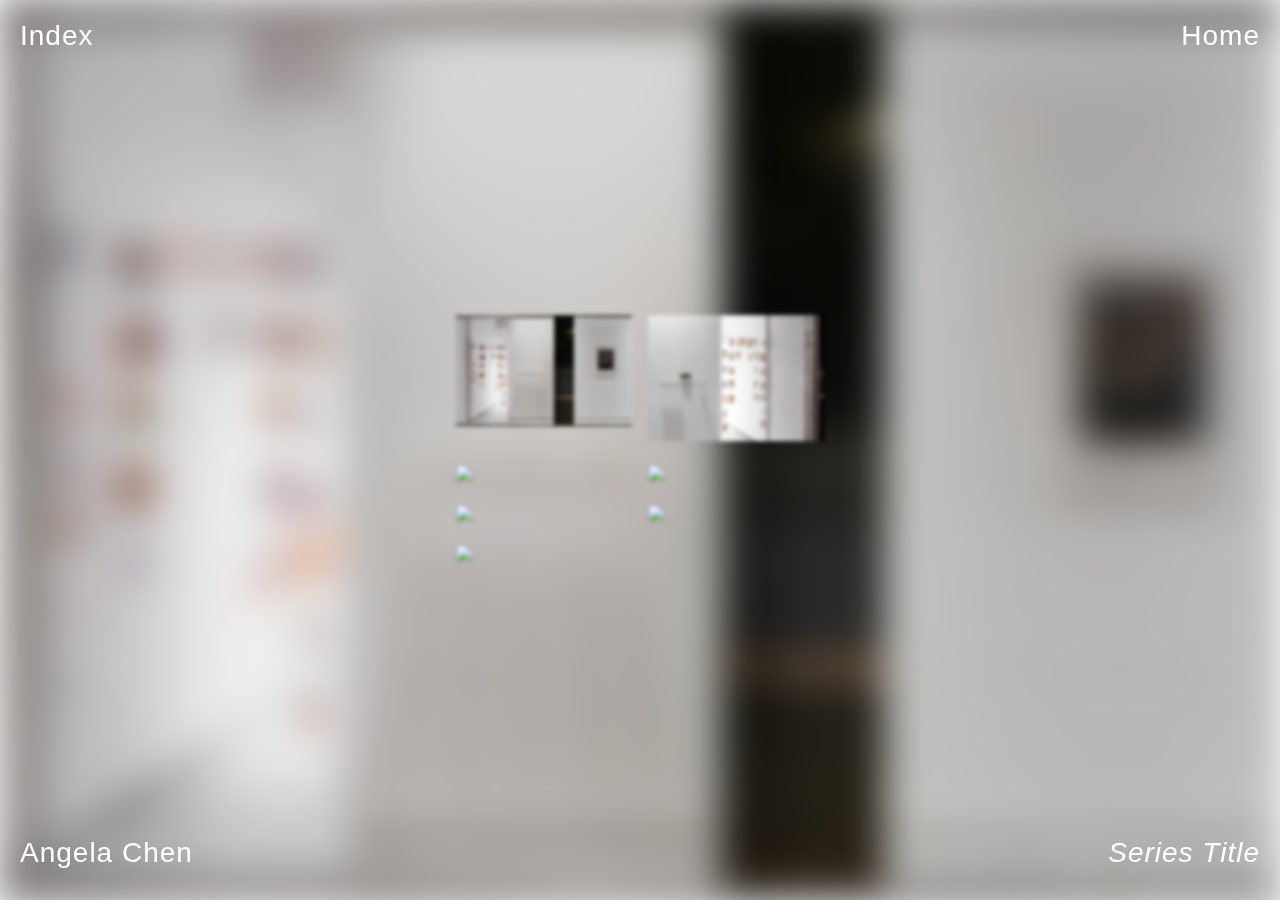
==== chen.html @ 690668ad "first" ====
<!DOCTYPE html>
<html><head>
<meta name="viewport" content="width=device-width, initial-scale=1, shrink-to-fit=no">
<meta http-equiv="Content-Type" content="text/html; charset=UTF-8">
<meta name="viewport" content="width=device-width, initial-scale=1.0, maximum-scale=1.0, user-scalable=no">
<meta http-equiv="X-UA-Compatible" content="ie=edge" />
<link rel="apple-touch-icon" sizes="180x180" href="assets/apple-touch-icon.png">
<link rel="icon" type="image/png" sizes="32x32" href="assets/favicon-32x32.png">
<link rel="icon" type="image/png" sizes="16x16" href="assets/favicon-16x16.png">
	<title>Hindsight 2020</title>
	<link rel="stylesheet" type="text/css" href="artist.css">
	<link rel="stylesheet" href="https://use.typekit.net/ftk5txc.css">
	</head>

    <style type="text/css">
        
    .bg-image {
    background-image: url("assets/chen/Ac_1.jpg");
    height: 100vh;
    background-position: center;
    background-repeat: no-repeat;
    background-size: cover;
    z-index: 0;
    filter: blur(20px);
}
    </style>

	<body>

<div class="bg-image"></div>
<div id="mfa" class="type-main"><a href="home.html">Home</a></div>

<!-- IMAGES !!!!!!!! -->

<div id="container">
<div class="row">
  <div class="column">
    <img src="assets/chen/Ac_1.jpg" style="width:100%" onclick="openModal();currentSlide(1)">
  </div>

  <div class="column">
    <img src="assets/chen/Ac_2.jpg" style="width:100%" onclick="openModal();currentSlide(2)">
  </div>

  <div class="column">
    <img src="assets/chen/Ac_3.jpg" style="width:100%" onclick="openModal();currentSlide(3)">
  </div>

  <div class="column">
    <img src="assets/chen/Ac_4.jpg" style="width:100%" onclick="openModal();currentSlide(4)">
  </div>

  <div class="column">
    <img src="assets/chen/Ac_5.jpg" style="width:100%" onclick="openModal();currentSlide(5)">
  </div>

  <div class="column">
    <img src="assets/chen/Ac_6.jpg" style="width:100%" onclick="openModal();currentSlide(6)">
  </div>

  <div class="column">
    <img src="assets/chen/Ac_7.jpg" style="width:100%" onclick="openModal();currentSlide(7)">
  </div>

</div></div>

<div id="myModal" class="modal">
  <span class="close cursor" onclick="closeModal()">&times;</span>
  <div class="modal-content">

    <div class="mySlides">
      <img src="assets/chen/Ac_1.jpg" style="width:100%">
    </div>

    <div class="mySlides">
      <img src="assets/chen/Ac_2.jpg" style="width:100%">
    </div>

    <div class="mySlides">
      <img src="assets/chen/Ac_3.jpg" style="width:100%">
    </div>
    
    <div class="mySlides">
      <img src="assets/chen/Ac_4.jpg" style="width:100%">
    </div>

    <div class="mySlides">
      <img src="assets/chen/Ac_5.jpg" style="width:100%">
    </div>

    <div class="mySlides">
      <img src="assets/chen/Ac_6.jpg" style="width:100%">
    </div>

    <div class="mySlides">
      <img src="assets/chen/Ac_7.jpg" style="width:100%">
    </div>
    
    <a class="prev" onclick="plusSlides(-1)">←</a>
    <a class="next" onclick="plusSlides(1)">→</a>

</div></div>

<!-- DROPDOWN INDEX !!!!!!!! -->

<div id="list-container" class="type-main">
<div class="icon-index">Index</div>
<div id="dropdown" style="display:none">
<div class="icon">
    <a href="chen.html">Angela Chen</a><span><img src="assets/chen/Ac_1.jpg"></span>
</div>
<div class="icon">
    <a href="christian.html">Deangelo Christian</a><span><img src="assets/christian/DC_01.jpg"></span>
</div>
<div class="icon">
    <a href="coombs.html">Robert Andy Coombs</a><span><img src="assets/coombs/RC_2.jpg"></span>
</div>
<div class="icon">
    <a href="hamovit.html">Rory Hamovit</a><span><img src="assets/hamovit/RH_1.jpg"></span>
</div>
<div class="icon">
    <a href="kim.html">Dawn Kim</a><span><img src="assets/kim/DK_1.jpg"></span>
</div>
<div class="icon">
    <a href="levy.html">Morgan Levy</a><span><img src="assets/levy/ML_1.jpg"></span>
</div>
<div class="icon">
    <a href="lowe.html">Jane Lowe</a><span><img src="assets/lowe/JL_1.jpg"></span>
</div>
<div class="icon">
    <a href="minto.html">Allison Minto</a><span><img src="assets/minto/AM_1.jpg"></span>
</div>
<div class="icon">
    <a href="wang.html">Jiajun Wang</a><span><img src="assets/wang/JSW_1.jpg"></span>
</div>
</div></div>

<!-- NAME BUTTONS !!!!!!!! -->

<div id="text-left" class="type-main" style="font-style: normal;">Angela Chen</div>
<div id="text-right" class="type-main">Series Title</div>


</body>



<script src="https://ajax.googleapis.com/ajax/libs/jquery/2.0.3/jquery.min.js"></script>
<script type="text/javascript">

	$("html").click(function(){
   //Add class to body
   $(".bg-image").addClass("blur");
});

	$(document).mouseup(function(e) {
  var $container = $("#dropdown");
  if (!$container.is(e.target) && !$(".icon-index").is(e.target) && $container.has(e.target).length === 0) {
    $container.hide();
  }
});

$(".icon-index").click(function() {
  $("#dropdown").toggle();
});
</script>
<script>
function openModal() {
  document.getElementById("myModal").style.display = "block";
}

function closeModal() {
  document.getElementById("myModal").style.display = "none";
}

var slideIndex = 1;
showSlides(slideIndex);

function plusSlides(n) {
  showSlides(slideIndex += n);
}

function currentSlide(n) {
  showSlides(slideIndex = n);
}

function showSlides(n) {
  var i;
  var slides = document.getElementsByClassName("mySlides");
  var dots = document.getElementsByClassName("demo");
  var captionText = document.getElementById("caption");
  if (n > slides.length) {slideIndex = 1}
  if (n < 1) {slideIndex = slides.length}
  for (i = 0; i < slides.length; i++) {
      slides[i].style.display = "none";
  }
  for (i = 0; i < dots.length; i++) {
      dots[i].className = dots[i].className.replace(" active", "");
  }
  slides[slideIndex-1].style.display = "block";
  dots[slideIndex-1].className += " active";
  captionText.innerHTML = dots[slideIndex-1].alt;
}
</script>



</html>
---- artist.css ----
html, body { 
	height: 100%; 
	margin: 0;
}

#list-container {
	position: fixed;
	top: 20px;
	left: 20px;
	z-index: 10;
}

#text-left {
	position: fixed;
	top: 93%;
	left: 20px;
	z-index: 10;
	font-style: italic;
}

#text-right {
	position: fixed;
	top: 93%;
	right: 20px;
	z-index: 10;
	font-style: italic;
}

#mfa {
  position: fixed;
  top: 20px;
  right: 20px;
  text-align: right;
  z-index: 10;
}

#text-right:hover, #text-left:hover, .icon-index:hover, #mfa:hover {
	border-bottom: 2px solid white;
}

#dropdown {
	margin-top: 50px;
}

.type-main {
    color: white;
	font-family: neue-haas-grotesk-display,sans-serif;
	font-weight: 400;
	letter-spacing: 1px;
	font-style: normal;
    font-size: 28px;
}

.icon {
    position:relative;
    display: block;
    padding-bottom: 18px;
}

.icon-index {
    position:absolute;
    display: block;
    margin-bottom: 18px;
}


a {
	text-decoration: none;
    color: white;
}

.icon span {
    position:absolute;
    display: inline-block;
	left: 300px;
    padding:3px 6px;
    opacity:0;
    transition: 0.2s all ease-out;
}

.icon span img {
	width: 300px;
}

.icon a:hover ~ * {
    opacity:1;
}

.icon a:hover {
    border-bottom: 2px solid white;
}


* {
  box-sizing: border-box;
}

#container {
  width: 30%;
  margin: auto;
  position: absolute;
  top: 50%;
  left: 50%;
  transform: translate(-50%, -50%);
}
.row > .column {
  padding: 0 8px;
}

.row:after {
  content: "";
  display: table;
  clear: both;
}

.column:after {
  content: "";
  display: table;
  clear: both;
}
.column {
  float: left;
  width: 50%;
}

.modal {
  display: none;
  position: fixed;
  z-index: 1;
  padding-top: 100px;
  left: 0;
  top: 0;
  width: 100%;
  height: 100%;
  overflow: auto;
}

.modal-content {
  position: relative;
  margin: auto;
  padding: 0;
  width: 90%;
  max-width: 1100px;
}

.close {
  color: black;
  position: absolute;
  top: 100px;
  right: 40px;
  font-size: 60px;
}

.mySlides {
  display: none;
}

.cursor {
  cursor: pointer;
}

.prev,
.next {
  cursor: pointer;
  position: absolute;
  top: 50px;
  width: auto;
  padding: 16px;
  margin-top: -50px;
  color: black;
  font-size: 50px;
  transition: 0.6s ease;
  user-select: none;
  -webkit-user-select: none;
}

.next {
  right: 0;
}

img {
  margin-bottom: 20px;
}

.caption-container {
  text-align: center;
  background-color: black;
  padding: 2px 16px;
  color: white;
}

.column img:hover {
  filter: blur(0px);
  transition: 0.5s;
}

.column img {
  filter: blur(2px);
}

/*.column img:hover {
  transition: 0.3s;
}

.column img:hover {
  box-shadow: 0 4px 8px 0 rgba(0, 0, 0, 0.2), 0 6px 20px 0 rgba(0, 0, 0, 0.19);
}*/
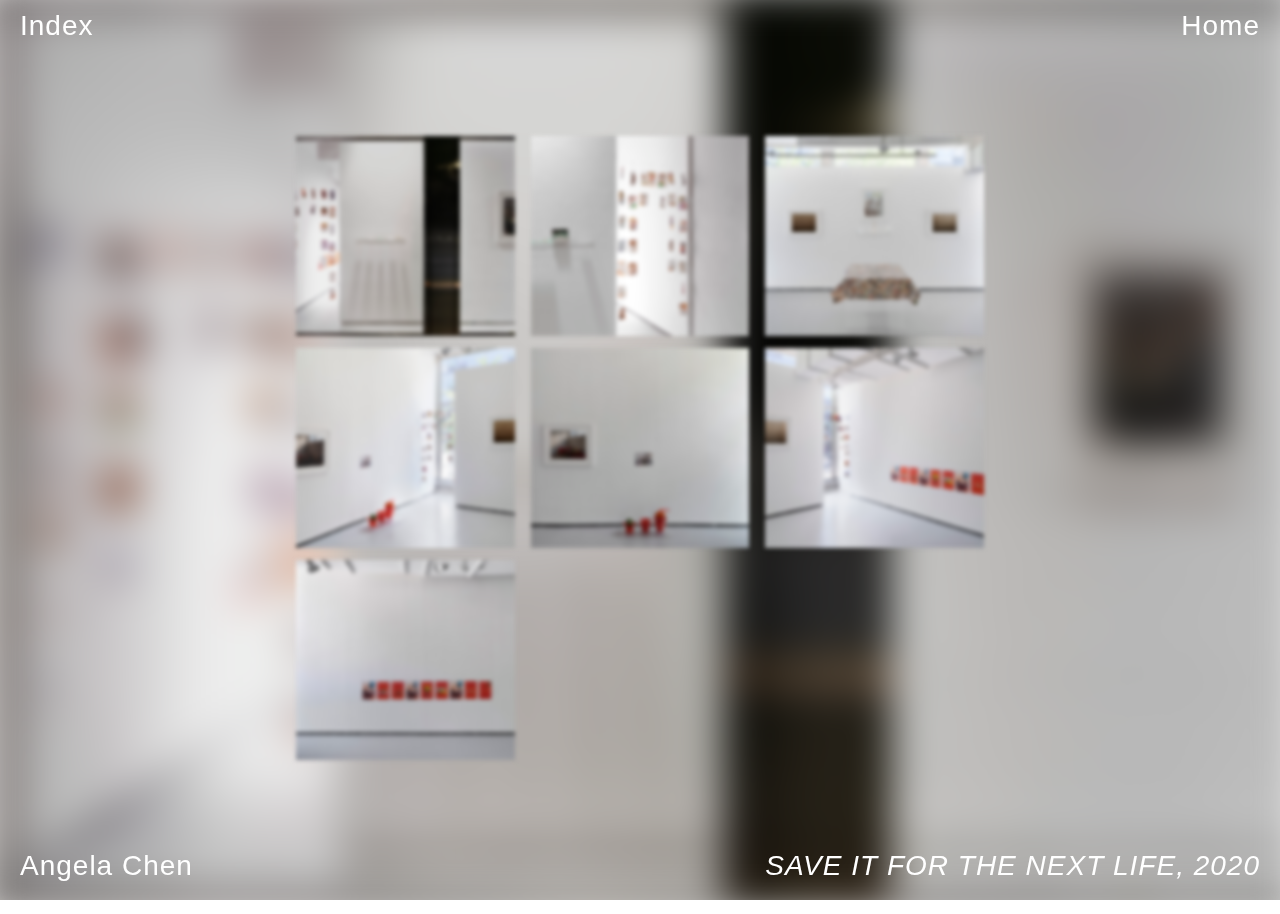
==== commit bc17cee5: "Add files via upload" ====
--- a/chen.html
+++ b/chen.html
@@ -15,6 +15,8 @@
     <style type="text/css">
         
     .bg-image {
+    transform: scale(1.03);
+    overflow: hidden;
     background-image: url("assets/chen/Ac_1.jpg");
     height: 100vh;
     background-position: center;
@@ -43,23 +45,23 @@
   </div>
 
   <div class="column">
-    <img src="assets/chen/Ac_3.jpg" style="width:100%" onclick="openModal();currentSlide(3)">
-  </div>
-
-  <div class="column">
-    <img src="assets/chen/Ac_4.jpg" style="width:100%" onclick="openModal();currentSlide(4)">
-  </div>
-
-  <div class="column">
-    <img src="assets/chen/Ac_5.jpg" style="width:100%" onclick="openModal();currentSlide(5)">
-  </div>
-
-  <div class="column">
-    <img src="assets/chen/Ac_6.jpg" style="width:100%" onclick="openModal();currentSlide(6)">
-  </div>
-
-  <div class="column">
-    <img src="assets/chen/Ac_7.jpg" style="width:100%" onclick="openModal();currentSlide(7)">
+    <img src="assets/chen/AC_3.jpg" style="width:100%" onclick="openModal();currentSlide(3)">
+  </div>
+
+  <div class="column">
+    <img src="assets/chen/AC_4.jpg" style="width:100%" onclick="openModal();currentSlide(4)">
+  </div>
+
+  <div class="column">
+    <img src="assets/chen/AC_5.jpg" style="width:100%" onclick="openModal();currentSlide(5)">
+  </div>
+
+  <div class="column">
+    <img src="assets/chen/AC_6.jpg" style="width:100%" onclick="openModal();currentSlide(6)">
+  </div>
+
+  <div class="column">
+    <img src="assets/chen/AC_7.jpg" style="width:100%" onclick="openModal();currentSlide(7)">
   </div>
 
 </div></div>
@@ -95,11 +97,18 @@
     <div class="mySlides">
       <img src="assets/chen/Ac_7.jpg" style="width:100%">
     </div>
-    
+ 
+    <a class="prev-mobile" onclick="plusSlides(-1)">←</a>
+    <a class="next-mobile" onclick="plusSlides(1)">→</a>  
+
+</div>
+
     <a class="prev" onclick="plusSlides(-1)">←</a>
-    <a class="next" onclick="plusSlides(1)">→</a>
-
-</div></div>
+    <a class="next" onclick="plusSlides(1)">→</a>  
+
+</div>
+
+
 
 <!-- DROPDOWN INDEX !!!!!!!! -->
 
@@ -110,7 +119,7 @@
     <a href="chen.html">Angela Chen</a><span><img src="assets/chen/Ac_1.jpg"></span>
 </div>
 <div class="icon">
-    <a href="christian.html">Deangelo Christian</a><span><img src="assets/christian/DC_01.jpg"></span>
+    <a href="christian.html"> D'Angelo Christian</a><span><img src="assets/christian/DC_01.jpg"></span>
 </div>
 <div class="icon">
     <a href="coombs.html">Robert Andy Coombs</a><span><img src="assets/coombs/RC_2.jpg"></span>
@@ -119,6 +128,9 @@
     <a href="hamovit.html">Rory Hamovit</a><span><img src="assets/hamovit/RH_1.jpg"></span>
 </div>
 <div class="icon">
+    <a href="hibbard.html">Elizabeth Hibbard</a><span><img src="assets/hibbard/EH_1.jpg"></span>
+</div>
+<div class="icon">
     <a href="kim.html">Dawn Kim</a><span><img src="assets/kim/DK_1.jpg"></span>
 </div>
 <div class="icon">
@@ -138,7 +150,7 @@
 <!-- NAME BUTTONS !!!!!!!! -->
 
 <div id="text-left" class="type-main" style="font-style: normal;">Angela Chen</div>
-<div id="text-right" class="type-main">Series Title</div>
+<div id="text-right" class="type-main">SAVE IT FOR THE NEXT LIFE, 2020</div>
 
 
 </body>
--- a/artist.css
+++ b/artist.css
@@ -1,18 +1,25 @@
 html, body { 
 	height: 100%; 
 	margin: 0;
+  overflow: hidden;
+}
+
+.bg-image {
+  overflow: hidden;
+  background-attachment: fixed;
+  transform: scale(1.1);
 }
 
 #list-container {
 	position: fixed;
-	top: 20px;
+	top: 10px;
 	left: 20px;
 	z-index: 10;
 }
 
 #text-left {
 	position: fixed;
-	top: 93%;
+  bottom: 2%;
 	left: 20px;
 	z-index: 10;
 	font-style: italic;
@@ -20,7 +27,7 @@
 
 #text-right {
 	position: fixed;
-	top: 93%;
+	bottom: 2%;
 	right: 20px;
 	z-index: 10;
 	font-style: italic;
@@ -28,13 +35,13 @@
 
 #mfa {
   position: fixed;
-  top: 20px;
+  top: 10px;
   right: 20px;
   text-align: right;
   z-index: 10;
 }
 
-#text-right:hover, #text-left:hover, .icon-index:hover, #mfa:hover {
+.icon-index:hover, #mfa:hover {
 	border-bottom: 2px solid white;
 }
 
@@ -96,15 +103,21 @@
 }
 
 #container {
-  width: 30%;
+  width: 55%;
   margin: auto;
   position: absolute;
   top: 50%;
   left: 50%;
   transform: translate(-50%, -50%);
 }
+
 .row > .column {
-  padding: 0 8px;
+  padding: 4px 8px;
+}
+
+.row {
+  display: grid;
+  grid-template-columns: repeat(3, 1fr);
 }
 
 .row:after {
@@ -113,14 +126,14 @@
   clear: both;
 }
 
-.column:after {
-  content: "";
-  display: table;
-  clear: both;
-}
 .column {
-  float: left;
-  width: 50%;
+}
+
+.column img {
+  min-width:100%;
+  height: 200px;
+  object-fit: cover;
+  margin: 0;
 }
 
 .modal {
@@ -136,19 +149,22 @@
 }
 
 .modal-content {
-  position: relative;
-  margin: auto;
+  position: absolute;
+  top: 50%;
+  left: 50%;
+  transform: translate(-50%, -50%);
   padding: 0;
   width: 90%;
   max-width: 1100px;
 }
 
 .close {
-  color: black;
-  position: absolute;
-  top: 100px;
+  color: white;
+  position: absolute;
+  top: 50px;
   right: 40px;
-  font-size: 60px;
+  font-size: 50px;
+  font-weight: 100;
 }
 
 .mySlides {
@@ -163,11 +179,12 @@
 .next {
   cursor: pointer;
   position: absolute;
-  top: 50px;
+  top: 50%;
+  transform: translate(0%, -50%);
+  margin: ;
   width: auto;
   padding: 16px;
-  margin-top: -50px;
-  color: black;
+  color: white;
   font-size: 50px;
   transition: 0.6s ease;
   user-select: none;
@@ -175,8 +192,18 @@
 }
 
 .next {
-  right: 0;
-}
+  right: 30px;
+}
+
+.prev {
+  left: 30px;
+}
+
+.prev-mobile,
+.next-mobile {
+  display: none;
+}
+
 
 img {
   margin-bottom: 20px;
@@ -205,3 +232,147 @@
 .column img:hover {
   box-shadow: 0 4px 8px 0 rgba(0, 0, 0, 0.2), 0 6px 20px 0 rgba(0, 0, 0, 0.19);
 }*/
+
+/*MOBILE !!!!!!!!!!!!!!!!!!*/
+
+
+@media screen and (max-width: 800px) { 
+
+.type-main {
+  color: white;
+  font-family: neue-haas-grotesk-display,sans-serif;
+  font-weight: 400;
+  letter-spacing: 1px;
+  font-style: normal;
+  font-size: 18px;
+}
+
+#list-container {
+  position: fixed;
+  top: 10px;
+  left: 10px;
+  z-index: 10;
+}
+
+#text-left {
+  position: fixed;
+  bottom: 2%;
+  left: 10px;
+  z-index: 10;
+  font-style: italic;
+  width: 300px;
+}
+
+#text-right {
+  position: absolute;
+  right: 10px;
+  z-index: 10;
+  bottom: 2%;
+  max-width: 170px;
+  color: white;
+  display: flex;
+  align-items: flex-end;
+  direction: rtl;
+}
+
+#mfa {
+  position: fixed;
+  top: 10px;
+  right: 10px;
+  text-align: right;
+  z-index: 10;
+}
+
+#dropdown {
+  margin-top: 30px;
+}
+
+.icon {
+    position:relative;
+    display: block;
+    padding-bottom: 8px;
+}
+
+.icon-index {
+    position:absolute;
+    display: block;
+    margin-bottom: 8px;
+}
+
+#container {
+  width: 80%;
+  margin: auto;
+  position: absolute;
+  top: 50%;
+  left: 50%;
+  transform: translate(-50%, -50%);
+}
+
+.row > .column {
+  padding: 2.5px 5px;
+}
+
+.row {
+  display: grid;
+  grid-template-columns: repeat(2, 1fr);
+}
+
+.row:after {
+  content: "";
+  display: table;
+  clear: both;
+}
+
+.column {
+}
+
+.column img {
+  min-width:100%;
+  height: 110px;
+  min-height: 0;
+  object-fit: cover;
+  margin-bottom: 0;
+}
+
+.prev,
+.next {
+  display: none;
+}
+
+.prev-mobile,
+.next-mobile {
+  display: block;
+  cursor: pointer;
+  position: absolute;
+  top: 50%;
+  transform: translate(-0%, -50%);
+  width: auto;
+  color: white;
+  font-size: 30px;
+  transition: 0.6s ease;
+  user-select: none;
+  -webkit-user-select: none;
+}
+
+.next-mobile {
+  right: -15px;
+}
+
+.prev-mobile {
+  left: -15px;
+}
+
+.close {
+  color: white;
+  position: absolute;
+  top: 40px;
+  right: 10px;
+  font-size: 30px;
+  font-weight: 100;
+}
+
+  }
+
+
+
+
